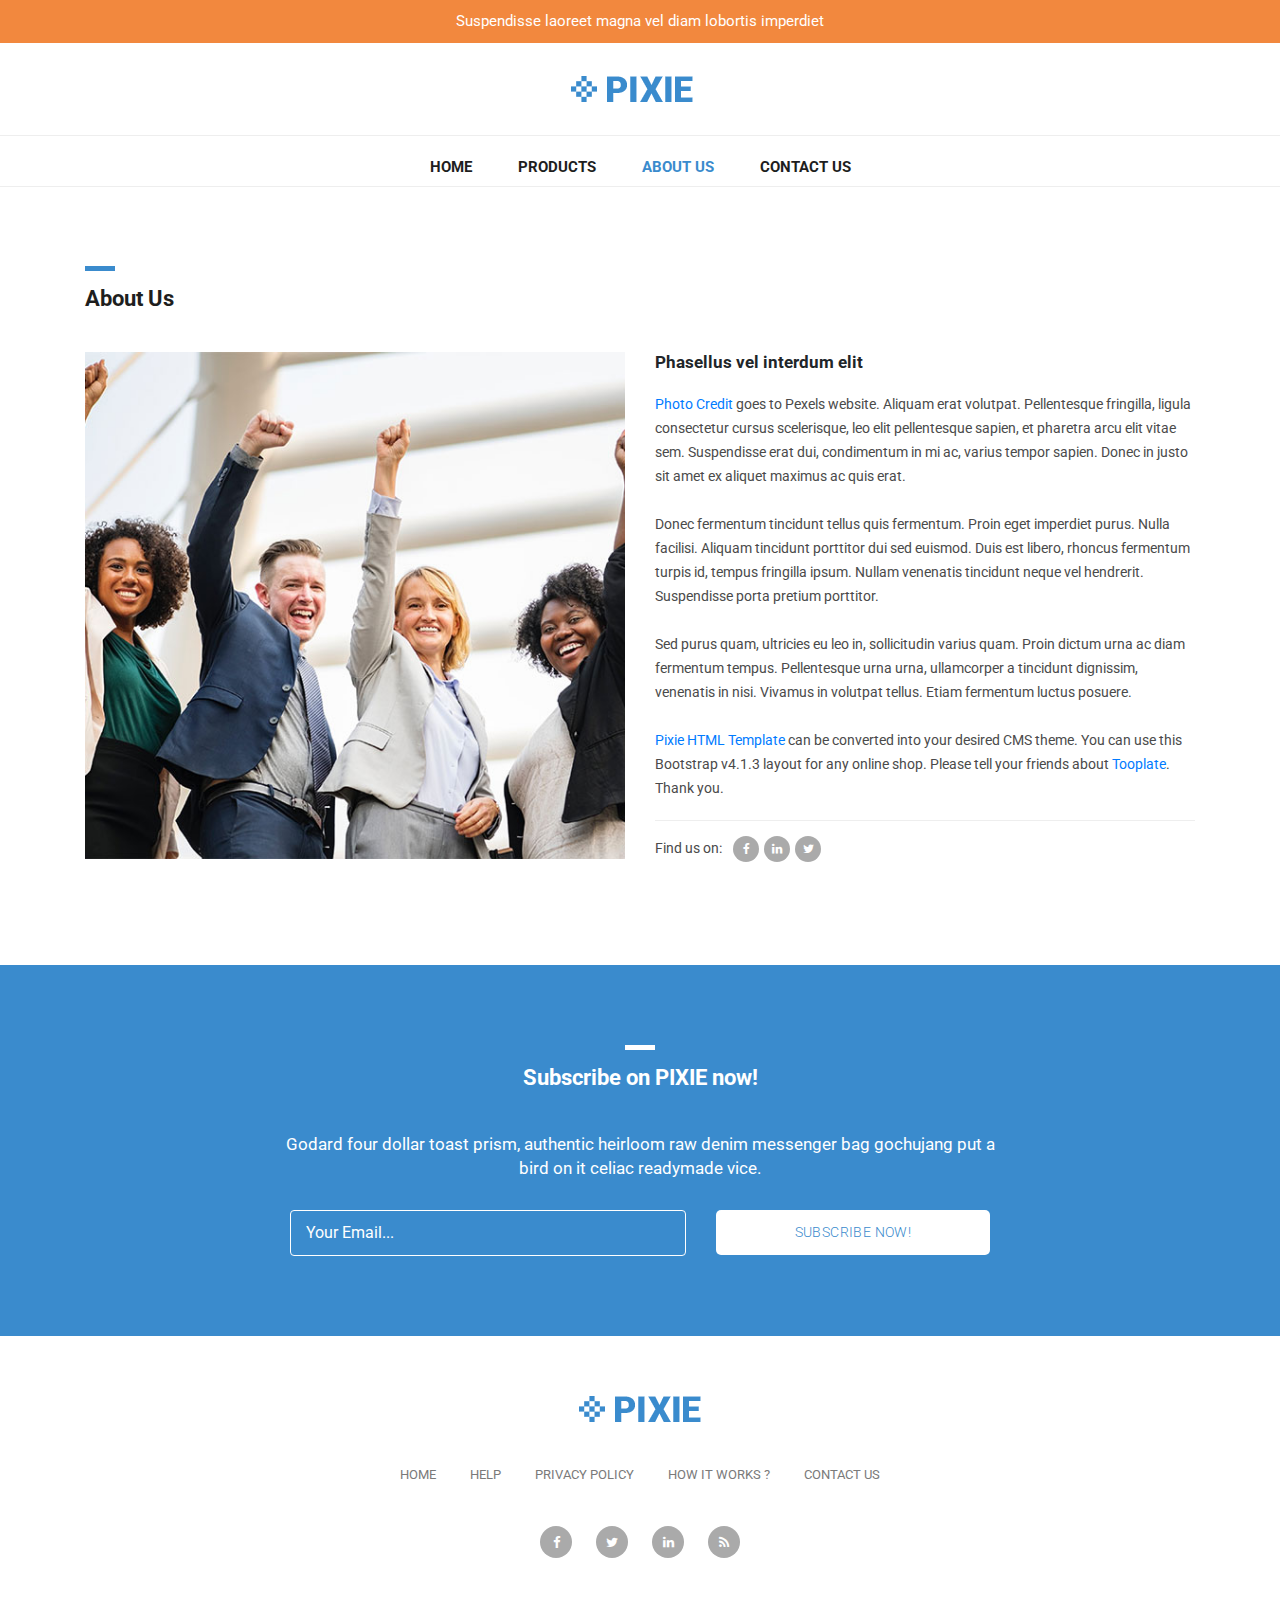
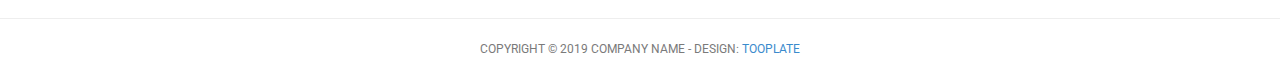
==== about.html @ ab48823a "first commit" ====
<!DOCTYPE html>
<html lang="en">

  <head>

    <meta charset="utf-8">
    <meta name="viewport" content="width=device-width, initial-scale=1, shrink-to-fit=no">
    <meta name="description" content="">
    <meta name="author" content="">
    <link href="https://fonts.googleapis.com/css?family=Roboto:100,300,400,500,700" rel="stylesheet">

    <title>Pixie Template - About Page</title>

    <!-- Bootstrap core CSS -->
    <link href="vendor/bootstrap/css/bootstrap.min.css" rel="stylesheet">


    <!-- Additional CSS Files -->
    <link rel="stylesheet" href="assets/css/fontawesome.css">
    <link rel="stylesheet" href="assets/css/tooplate-main.css">
    <link rel="stylesheet" href="assets/css/owl.css">
    <link rel="stylesheet" href="assets/css/flex-slider.css">
<!--
Tooplate 2114 Pixie
https://www.tooplate.com/view/2114-pixie
-->
  </head>

  <body>
    
    <!-- Pre Header -->
    <div id="pre-header">
      <div class="container">
        <div class="row">
          <div class="col-md-12">
            <span>Suspendisse laoreet magna vel diam lobortis imperdiet</span>
          </div>
        </div>
      </div>
    </div>

    <!-- Navigation -->
    <nav class="navbar navbar-expand-lg navbar-dark bg-dark static-top">
      <div class="container">
        <a class="navbar-brand" href="#"><img src="assets/images/header-logo.png" alt=""></a>
        <button class="navbar-toggler" type="button" data-toggle="collapse" data-target="#navbarResponsive" aria-controls="navbarResponsive" aria-expanded="false" aria-label="Toggle navigation">
          <span class="navbar-toggler-icon"></span>
        </button>
        <div class="collapse navbar-collapse" id="navbarResponsive">
          <ul class="navbar-nav ml-auto">
            <li class="nav-item">
              <a class="nav-link" href="index.html">Home</a>
            </li>
            <li class="nav-item">
              <a class="nav-link" href="products.html">Products
                <span class="sr-only">(current)</span>
              </a>
            </li>
            <li class="nav-item active">
              <a class="nav-link" href="about.html">About Us</a>
              <span class="sr-only">(current)</span>
            </li>
            <li class="nav-item">
              <a class="nav-link" href="contact.html">Contact Us</a>
            </li>
          </ul>
        </div>
      </div>
    </nav>

    <!-- Page Content -->
    <!-- About Page Starts Here -->
    <div class="about-page">
      <div class="container">
        <div class="row">
          <div class="col-md-12">
            <div class="section-heading">
              <div class="line-dec"></div>
              <h1>About Us</h1>
            </div>
          </div>
          <div class="col-md-6">
            <div class="left-image">
              <img src="assets/images/about-us.jpg" alt="">
            </div>
          </div>
          <div class="col-md-6">
            <div class="right-content">
              <h4>Phasellus vel interdum elit</h4>
              <p><a href="https://www.pexels.com/photo/group-of-people-raising-right-hand-1059120/">Photo Credit</a> goes to Pexels website. Aliquam erat volutpat. Pellentesque fringilla, ligula consectetur cursus scelerisque, leo elit pellentesque sapien, et pharetra arcu elit vitae sem. Suspendisse erat dui, condimentum in mi ac, varius tempor sapien. Donec in justo sit amet ex aliquet maximus ac quis erat.</p> 
              <br>
              <p>Donec fermentum tincidunt tellus quis fermentum. Proin eget imperdiet purus. Nulla facilisi. Aliquam tincidunt porttitor dui sed euismod. Duis est libero, rhoncus fermentum turpis id, tempus fringilla ipsum. Nullam venenatis tincidunt neque vel hendrerit. Suspendisse porta pretium porttitor.</p>
              <br>
              <p>Sed purus quam, ultricies eu leo in, sollicitudin varius quam. Proin dictum urna ac diam fermentum tempus. Pellentesque urna urna, ullamcorper a tincidunt dignissim, venenatis in nisi. Vivamus in volutpat tellus. Etiam fermentum luctus posuere.</p>
              <br>
              <p><a rel="nofollow" href="https://www.tooplate.com/view/2114-pixie">Pixie HTML Template</a> can be converted into your desired CMS theme. You can use this Bootstrap v4.1.3 layout for any online shop. Please tell your friends about <a rel="nofollow" href="https://www.facebook.com/tooplate/">Tooplate</a>. Thank you.</p>
              <div class="share">
                <h6>Find us on: <span><a href="https://www.facebook.com/Mackycloth" target="_blank"><i class="fa fa-facebook"></i></a><a href="#"><i class="fa fa-linkedin"></i></a><a href="#"><i class="fa fa-twitter"></i></a></span></h6>
              </div>
            </div>
          </div>
        </div>
      </div>
    </div>
    <!-- About Page Ends Here -->

    <!-- Subscribe Form Starts Here -->
    <div class="subscribe-form">
      <div class="container">
        <div class="row">
          <div class="col-md-12">
            <div class="section-heading">
              <div class="line-dec"></div>
              <h1>Subscribe on PIXIE now!</h1>
            </div>
          </div>
          <div class="col-md-8 offset-md-2">
            <div class="main-content">
              <p>Godard four dollar toast prism, authentic heirloom raw denim messenger bag gochujang put a bird on it celiac readymade vice.</p>
              <div class="container">
                <form id="subscribe" action="" method="get">
                  <div class="row">
                    <div class="col-md-7">
                      <fieldset>
                        <input name="email" type="text" class="form-control" id="email" 
                        onfocus="if(this.value == 'Your Email...') { this.value = ''; }" 
                    	onBlur="if(this.value == '') { this.value = 'Your Email...';}"
                    	value="Your Email..." required="">
                      </fieldset>
                    </div>
                    <div class="col-md-5">
                      <fieldset>
                        <button type="submit" id="form-submit" class="button">Subscribe Now!</button>
                      </fieldset>
                    </div>
                  </div>
                </form>
              </div>
            </div>
          </div>
        </div>
      </div>
    </div>
    <!-- Subscribe Form Ends Here -->


    
    <!-- Footer Starts Here -->
    <div class="footer">
      <div class="container">
        <div class="row">
          <div class="col-md-12">
            <div class="logo">
              <img src="assets/images/header-logo.png" alt="">
            </div>
          </div>
          <div class="col-md-12">
            <div class="footer-menu">
              <ul>
                <li><a href="#">Home</a></li>
                <li><a href="#">Help</a></li>
                <li><a href="#">Privacy Policy</a></li>
                <li><a href="#">How It Works ?</a></li>
                <li><a href="#">Contact Us</a></li>
              </ul>
            </div>
          </div>
          <div class="col-md-12">
            <div class="social-icons">
              <ul>
                <li><a href="https://www.facebook.com/Mackycloth" target="_blank"><i class="fa fa-facebook"></i></a></li>
                <li><a href="#"><i class="fa fa-twitter"></i></a></li>
                <li><a href="#"><i class="fa fa-linkedin"></i></a></li>
                <li><a href="#"><i class="fa fa-rss"></i></a></li>
              </ul>
            </div>
          </div>
        </div>
      </div>
    </div>
    <!-- Footer Ends Here -->


    <!-- Sub Footer Starts Here -->
    <div class="sub-footer">
      <div class="container">
        <div class="row">
          <div class="col-md-12">
            <div class="copyright-text">
              <p>Copyright &copy; 2019 Company Name 
                
                - Design: <a rel="nofollow" href="https://www.facebook.com/tooplate">Tooplate</a></p>
            </div>
          </div>
        </div>
      </div>
    </div>
    <!-- Sub Footer Ends Here -->


    <!-- Bootstrap core JavaScript -->
    <script src="vendor/jquery/jquery.min.js"></script>
    <script src="vendor/bootstrap/js/bootstrap.bundle.min.js"></script>


    <!-- Additional Scripts -->
    <script src="assets/js/custom.js"></script>
    <script src="assets/js/owl.js"></script>
    <script src="assets/js/isotope.js"></script>
    <script src="assets/js/flex-slider.js"></script>


    <script language = "text/Javascript"> 
      cleared[0] = cleared[1] = cleared[2] = 0; //set a cleared flag for each field
      function clearField(t){                   //declaring the array outside of the
      if(! cleared[t.id]){                      // function makes it static and global
          cleared[t.id] = 1;  // you could use true and false, but that's more typing
          t.value='';         // with more chance of typos
          t.style.color='#fff';
          }
      }
    </script>


  </body>

</html>
---- assets/css/tooplate-main.css ----
/* 

Tooplate 2114 Pixie

https://www.tooplate.com/view/2114-pixie

*/

body {
	font-family: 'Roboto', sans-serif;
	transition: all 0.5s;
}
p {
	margin-bottom: 0px;
	font-size: 14px;
	color: #4a4a4a;
	line-height: 24px;
}
a {
	text-decoration: none!important;
}

.copyright-text {
	text-transform: uppercase;
}

.main-button a {
	background-color: #3a8bcd;
	border-radius: 5px;
	padding: 10px 15px;
	display: inline-block;
	color: #fff;
	font-size: 14px;
	text-transform: uppercase;
	font-weight: 300;
	letter-spacing: 0.4px;
	text-decoration: none;
	transition: all 0.5s;
}
.main-button a:hover {
	opacity: 0.7;
}
.section-heading {
	margin-top: 80px;
	margin-bottom: 40px;
}
.section-heading .line-dec {
	width: 30px;
	height: 5px;
	background-color: #3a8bcd;
}
.section-heading h1 {
	font-size: 22px;
	font-weight: 700;
	color: #1e1e1e;
	margin-top: 15px;
}

/* Pre Header Style */
#pre-header {
	background-color: #f2883E;
	text-align: center;
}
#pre-header span {
	color: #fff;
	font-size: 15px;
	padding: 10px 0px;
	display: inline-block;
}

/* Header Style */
.navbar .navbar-brand {
	text-align: center;
	width: 100%;
	position: relative;
	padding: 25px 0px;
	display:flex;
	justify-content: center;
	align-items: center;
}
.bg-dark {
	background-color: #fff!important;
	border-bottom: 1px solid #eee;
}
#navbarResponsive {
	z-index: 999;
	position: absolute;
	left: 50%;
	top: 105px;
	transform: translateX(-50%);
}
.navbar-dark .navbar-nav .nav-item {
	margin: 0px 15px;
}
.navbar-dark .navbar-nav .nav-link {
	text-transform: uppercase;
	font-size: 15px;
	font-weight: 700;
	color: #1e1e1e;
	transition: all 0.5s;
}
.navbar-dark .navbar-nav .nav-link:hover,
.navbar-dark .navbar-nav .active>.nav-link,
.navbar-dark .navbar-nav .nav-link.active,
.navbar-dark .navbar-nav .nav-link.show,
.navbar-dark .navbar-nav .show>.nav-link {
	color: #3a8bcd;
}
.navbar:after {
	width: 100%;
	height: 1px;
	background-color: #eee;
	content: '';
	position: absolute;
	left: 0;
	bottom: -52px;
}
.navbar-dark .navbar-toggler-icon {
	background-image: none;
}
.navbar-dark .navbar-toggler {
	border-color: #3a8bcd;
	background-color: #3a8bcd;	
	height: 50px;
	outline: none;
}
.navbar-dark .navbar-toggler-icon:after {
	content: '\f0c9';
	color: #FFF;
	font-size: 22px;
	line-height: 30px;
	font-family: 'FontAwesome';
}
/* Banner Style */
.banner {
	margin-top: 50px;
	background-image: url(../images/banner-bg.jpg);
	background-size: cover;
	background-repeat: no-repeat;
	padding: 150px 0px;
	background-position: center center;
}
.banner .caption {
	background-color: rgba(250,250,250,0.9);
	padding: 30px;
	max-width: 450px;
}
.banner .caption h2 {
	margin-top: 0px;
	margin-bottom: 15px;
	font-size: 24px;
	font-weight: 700;
	color: #1e1e1e;
}
.banner .caption .line-dec {
	width: 30px;
	height: 5px;
	background-color: #3a8bcd;
}
.banner .caption p {
	margin-top: 15px;
	margin-bottom: 20px;
}

/* Featured Style */
.featured-items {
	margin-bottom: 70px;
}
.featured-item {
	border-radius: 5px;
	border: 1px solid #eee;
	padding: 20px;
	transition: all 0.5s;
}
.featured-item:hover {
	opacity: 0.9;
}
.featured-item img {
	width: 100%;
}
.featured-item h4 {
	font-size: 17px;
	font-weight: 700;
	color: #1e1e1e;
	margin-top: 15px;
	transition: all 0.5s;
}
.featured-item:hover h4 {
	color: #3a8bcd;
}
.featured-item h6 {
	color: #3a8bcd;
	font-size: 15px;
	font-weight: 700;
	margin-bottom: 0px;
}
.owl-theme .owl-dots {
	text-align: center;
	margin-top: 30px;
}
.owl-theme .owl-dots .owl-dot {
	outline: none;
}
.owl-theme .owl-dots .active span {
	background-color: #3a8bcd!important;
}
.owl-theme .owl-dots .owl-dot span {
	background-color: #aaa;
	width: 8px;
	height: 8px;
	display: inline-block;
	margin: 0px 5px;
	outline: none;
}



/* Subscribe Style */
.subscribe-form {
	background-color: #3a8bcd;
	padding: 80px 0px;
	text-align: center;
}
.subscribe-form .section-heading  {
	margin-top: 0px;
}
.subscribe-form .section-heading h1 {
	color: #fff;
}
.subscribe-form .section-heading .line-dec {
	background-color: #fff;
	margin: 0 auto;
}
.subscribe-form .main-content p {
	font-size: 17px;
	color: #fff;
	margin-bottom: 30px;
}
.subscribe-form .main-content form  {
	color: #fff;
	display: inline;
}
.subscribe-form .main-content form input {
	display: inline;
}
.subscribe-form .main-content form input {
	width: 100%;
	height: 46px;
	border: 1px solid #fff;
	background-color: transparent;
	padding-left: 15px;
	color: #fff;
	outline: none;
}
.subscribe-form .main-content form button:focus {
	color: #fff!important;
}
.subscribe-form .main-content form button {
	width: 100%;
	height: 45px;
	cursor: pointer;
	background-color: #fff;
	outline: none;
	border-radius: 5px;
	padding: 10px 15px;
	display: inline-block;
	color: #3a8bcd;
	font-size: 14px;
	text-transform: uppercase;
	font-weight: 300;
	letter-spacing: 0.4px;
	text-decoration: none;
	transition: all 0.5s;
	box-shadow: none;
	border: none;
}


/* Footer Style */
.footer {
	text-align: center;
}
.footer ul {
	padding: 0px;
	margin: 0px;
}
.footer ul li {
	list-style: none;
	display: inline-block;
}
.footer .logo img {
	max-width: 100%;
	margin-top: 60px;
	margin-bottom: 40px;
}
.footer .footer-menu {
	margin-bottom: 40px;
}
.footer .footer-menu ul li {
	margin: 0px 15px;
}
.footer .footer-menu a {
	font-size: 13px;
	color: #7a7a7a;
	text-transform: uppercase;
	transition: all 0.5s;
}
.footer .footer-menu a:hover {
	color: #3a8bcd;
	text-decoration: none;
}
.footer .social-icons {
	margin-bottom: 60px;
}
.footer .social-icons ul li {
	margin: 0px 10px;
}
.footer .social-icons a {
	width: 32px;
	height: 32px;
	color: #fff;
	background-color: #aaa;
	text-align: center;
	display: inline-block;
	line-height: 33px;
	border-radius: 50%;
	font-size: 13px;
	transition: all 0.5s;
}
.footer .social-icons a:hover {
	background-color: #3a8bcd;
}

/* Sub Footer Style */
.sub-footer {
	border-top: 1px solid #eee;
	text-align: center;
}
.sub-footer p {
	font-size: 12px;
	color: #7a7a7a;
	line-height: 60px;
}
.sub-footer a {
	color: #3a8bcd;
	text-decoration: none;
}

/* Featured Page Style */
.featured-page {
	margin-top: 130px;
	margin-bottom: 40px;
}
.featured-page .section-heading {
	margin-top: 0px;
	margin-bottom: 0px;
}
.featured-page #filters {
	margin-top: 15px;
	text-align: right;
}
.featured .featured-item {
	margin-bottom: 30px;
	text-decoration: none;
}
.featured .featured-item h4 {
	transition: all 0.5s;
}
.featured .featured-item:hover h4 {
	color: #3a8bcd;
}
#filter button {
	outline: none;
}
#filter .btn-primary.focus,
.btn-primary:focus {
	color: #3a8bcd!important;
	box-shadow: none!important;
}
#filters .btn-primary {
	color: #1e1e1e;
	border: none;
	font-size: 15px;
	font-weight: 700;
	background-color: transparent;
}
/* Isotope Transitions
------------------------------- */
.isotope,
.isotope .item {
  -webkit-transition-duration: 0.8s;
     -moz-transition-duration: 0.8s;
      -ms-transition-duration: 0.8s;
       -o-transition-duration: 0.8s;
          transition-duration: 0.8s;
}

.isotope {
  -webkit-transition-property: height, width;
     -moz-transition-property: height, width;
      -ms-transition-property: height, width;
       -o-transition-property: height, width;
          transition-property: height, width;
}

.isotope .item {
  -webkit-transition-property: -webkit-transform, opacity;
     -moz-transition-property:    -moz-transform, opacity;
      -ms-transition-property:     -ms-transform, opacity;
       -o-transition-property:         top, left, opacity;
          transition-property:         transform, opacity;
}

.page-navigation ul {
	text-align: center;
	border-top: 1px solid #eee;
	padding: 30px  0px 0px 0px;
	margin: 0px 0px 80px 0px;
}
.page-navigation ul li {
	display: inline-block;
}
.page-navigation ul li a {
	width: 40px;
	height: 40px;
	display: inline-block;
	text-align: center;
	line-height: 38px;
	border: 1px solid #eee;
	border-radius: 5px;
	font-weight: 700;
	color: #1e1e1e;
	font-size: 15px;
	text-decoration: none;
	transition: all 0.5s;
}
.page-navigation ul li a:hover,
.page-navigation ul li.current-page a {
	background-color: #3a8bcd;
	border-color: #3a8bcd;
	color: #fff;
}



/* Single Product Style */
.single-product .product-slider {
	padding: 20px;
	border: 1px solid #eee!important;
	border-radius: 5px;
}
.flexslider {
	border: none!important;
}
#carousel {
	margin-top: 20px;
}
#carousel .slides li {
	width: 150px!important;
}
.single-product .right-content h4 {
	font-size: 17px;
	font-weight: 700;
	margin-top: 0px;
}
.single-product .right-content h6 {
	color: #3a8bcd;
	font-size: 17px;
	font-weight: 700;
	margin-top: 10px;
}
.single-product .right-content p {
	margin-top: 20px;
	margin-bottom: 30px;
}
.single-product .right-content span {
	font-size: 14px;
	color: #3a8bcd;
	font-weight: 500;
	display: inline-block;
	margin-bottom: 15px;
}
.single-product .right-content label {
	font-size: 14px;
	color: #4a4a4a;
}
.single-product .right-content .quantity-text {
	margin-left: 10px;
	width: 44px;
	height: 44px;
	line-height: 42px;
	font-size: 14px;
	font-weight: 700;
	color: #4a4a4a;
	display: inline-block;
	text-align: center;
	outline: none;
	border: 1px solid #eee;
}
.single-product .right-content .button {
	margin-left: 15px;
	cursor: pointer;
	background-color: #3a8bcd;
	outline: none;
	border-radius: 5px;
	padding: 10px 15px;
	display: inline-block;
	color: #fff;
	font-size: 14px;
	text-transform: uppercase;
	font-weight: 300;
	letter-spacing: 0.4px;
	text-decoration: none;
	transition: all 0.5s;
	box-shadow: none;
	border: none;
}
.single-product .right-content .down-content span {
	margin-bottom: 0px;
	display: inline-block;
	margin-left: 8px;
	color: #aaa;
}
.single-product .right-content .down-content span a {
	color: #aaa;
	font-weight: 400;
	margin-left: 4px;
	transition: all 0.5s;
}
.single-product .right-content .down-content span a:hover {
	color: #3a8bcd;
}
.single-product .right-content .down-content span a:hover i {
	background-color: #3a8bcd;
}
.single-product .right-content .down-content span a i {
	transition: all 0.5s;
	background-color: #aaa;
	width: 26px;
	height: 26px;
	display: inline-block;
	text-align: center;
	line-height: 26px;
	border-radius: 50%;
	color: #fff;
	font-size: 12px;
	margin-right: 5px;
}
.single-product .right-content .down-content .categories {
	border-top: 1px solid #eee;
	margin-top: 30px;
	padding: 10px 0px;
}
.single-product .right-content .down-content .share {
	border-top: 1px solid #eee;
	padding: 10px 0px;
}
.single-product .right-content .down-content h6 {
	font-size: 14px;
	color: #4a4a4a;
	font-weight: 400;
}

.brand-name{
	color: #f2883E;
	margin-left: 8px;
}
.footer-logo{
	display: flex;
    justify-content: center;
    align-items: center;
}

/* About Us Style */
.about-page {
	margin-top: 50px;
    margin-bottom: 80px;
}
.about-page .right-content h4 {
	font-size: 17px;
	font-weight: 700;
	margin-top: 0px;
	margin-bottom: 20px;
}
.about-page .left-image img {
	max-width: 100%;
}
.about-page .right-content span {
	display: inline-block;
	margin-left: 8px;
}
.about-page .right-content span a i {
	transition: all 0.5s;
	background-color: #aaa;
	width: 26px;
	height: 26px;
	display: inline-block;
	text-align: center;
	line-height: 26px;
	border-radius: 50%;
	color: #fff;
	font-size: 12px;
	margin-right: 5px;
}
.about-page .right-content .share {
	margin-top: 20px;
	border-top: 1px solid #eee;
	padding: 15px 0px;
}
.about-page .right-content h6 {
	font-size: 14px;
	color: #4a4a4a;
	font-weight: 400;
}
.about-page .right-content span a:hover i {
	background-color: #3a8bcd;
}




/* Contact Page Style */
.contact-page {
	margin-top: 50px;
    margin-bottom: 80px;
}
.contact-page .right-content input,
.contact-page .right-content textarea {
	border-radius: 0px;
	outline: none;
	box-shadow: none;
	font-size: 14px;
	margin-bottom: 30px;
}
.contact-page .right-content input {
	height: 44px;
	line-height: 44px;
}
.contact-page .right-content textarea {
	height: 200px;
	max-height: 280px;
}
.contact-page .right-content span {
	display: inline-block;
	margin-left: 8px;
}
.contact-page .right-content span a i {
	transition: all 0.5s;
	background-color: #aaa;
	width: 26px;
	height: 26px;
	display: inline-block;
	text-align: center;
	line-height: 26px;
	border-radius: 50%;
	color: #fff;
	font-size: 12px;
	margin-right: 5px;
}
.contact-page .right-content .share {
	margin-top: 30px;
	border-top: 1px solid #eee;
	padding: 15px 0px;
}
.contact-page .right-content h6 {
	font-size: 14px;
	color: #4a4a4a;
	font-weight: 400;
}
.contact-page .right-content span a:hover i {
	background-color: #3a8bcd;
}
.contact-page .right-content .button {
	cursor: pointer;
	background-color: #3a8bcd;
	outline: none;
	border-radius: 5px;
	padding: 10px 15px;
	display: inline-block;
	color: #fff;
	font-size: 14px;
	text-transform: uppercase;
	font-weight: 300;
	letter-spacing: 0.4px;
	text-decoration: none;
	transition: all 0.5s;
	box-shadow: none;
	border: none;
}






/* Responsive Style */
@media (max-width: 991px) {

	.banner {
		border-top: none;
		margin-top: 0px;
	}
	.navbar .navbar-brand {
		width: auto;
	}
	.navbar:after {
		display: none;
	}
	#navbarResponsive {
	    z-index: 99999;
	    position: absolute;
	    top: 96px;
	    width: 100%;
	    text-align: center;
	    background-color: rgba(250,250,250,0.95);
	    box-shadow: 0px 10px 10px rgba(0,0,0,0.1);
	}
	.navbar-dark .navbar-nav .nav-item {
		border-bottom: 1px solid #eee;
	}
	.navbar-dark .navbar-nav .nav-item:last-child {
		border-bottom: none;
	}
	.navbar-dark .navbar-nav .nav-link {
		padding: 15px 0px;
	}
	.featured-page #filters {
		text-align: right;
	} 
	.single-product .right-content {
		margin-top: 30px;
	}
	.about-page .right-content {
		margin-top: 30px;
	}
	.contact-page .right-content {
		margin-top: 30px;
	}
	.contact-page .right-content .col-md-6,
	.contact-page .right-content .col-md-12 {
		padding: 0px;
	}
	.featured-page {
		margin-top: 80px;
	}
	.about-page,
	.contact-page {
		margin-top: 0px;
	}

}

@media (max-width: 767px) {

	.subscribe-form .main-content form input.button {
		margin-top: 20px;
	}
	.featured-page #filters {
		margin-top: 15px;
		text-align: left;
	} 

}
---- assets/css/flex-slider.css ----
/*
 * jQuery FlexSlider v2.7.1
 * http://www.woothemes.com/flexslider/
 *
 * Copyright 2012 WooThemes
 * Free to use under the GPLv2 and later license.
 * http://www.gnu.org/licenses/gpl-2.0.html
 *
 * Contributing author: Tyler Smith (@mbmufffin)
 *
 */
/* ====================================================================================================================
 * FONT-FACE
 * ====================================================================================================================*/
@font-face {
  font-family: 'flexslider-icon';
  src: url('../fonts/flexslider-icon.eot');
  src: url('../fonts/flexslider-icon.eot?#iefix') format('embedded-opentype'), url('../fonts/flexslider-icon.woff') format('woff'), url('../fonts/flexslider-icon.ttf') format('truetype'), url('../fonts/flexslider-icon.svg#flexslider-icon') format('svg');
  font-weight: normal;
  font-style: normal;
}
/* ====================================================================================================================
 * RESETS
 * ====================================================================================================================*/
.flex-container a:hover,
.flex-slider a:hover {
  outline: none;
}
.slides,
.slides > li,
.flex-control-nav,
.flex-direction-nav {
  margin: 0;
  padding: 0;
  list-style: none;
}
.flex-pauseplay span {
  text-transform: capitalize;
}
/* ====================================================================================================================
 * BASE STYLES
 * ====================================================================================================================*/
.flexslider {
  margin: 0;
  padding: 0;
}
.flexslider .slides > li {
  display: none;
  -webkit-backface-visibility: hidden;
}
.flexslider .slides img {
  width: 100%;
  display: block;
}
.flexslider .slides:after {
  content: "\0020";
  display: block;
  clear: both;
  visibility: hidden;
  line-height: 0;
  height: 0;
}
html[xmlns] .flexslider .slides {
  display: block;
}
* html .flexslider .slides {
  height: 1%;
}
.no-js .flexslider .slides > li:first-child {
  display: block;
}
/* ====================================================================================================================
 * DEFAULT THEME
 * ====================================================================================================================*/
.flexslider {
  margin: 0;
  background: #fff;
  border: 4px solid #fff;
  position: relative;
  zoom: 1;
  -webkit-border-radius: 4px;
  -moz-border-radius: 4px;
  border-radius: 4px;
  -webkit-box-shadow: '' 0 1px 4px rgba(0, 0, 0, 0.2);
  -moz-box-shadow: '' 0 1px 4px rgba(0, 0, 0, 0.2);
  -o-box-shadow: '' 0 1px 4px rgba(0, 0, 0, 0.2);
  box-shadow: '' 0 1px 4px rgba(0, 0, 0, 0.2);
}
.flexslider .slides {
  zoom: 1;
}
.flexslider .slides img {
  height: auto;
  -moz-user-select: none;
}
.flex-viewport {
  max-height: 2000px;
  -webkit-transition: all 1s ease;
  -moz-transition: all 1s ease;
  -ms-transition: all 1s ease;
  -o-transition: all 1s ease;
  transition: all 1s ease;
}
.loading .flex-viewport {
  max-height: 300px;
}
@-moz-document url-prefix() {
  .loading .flex-viewport {
    max-height: none;
  }
}
.carousel li {
  margin-right: 5px;
}
.flex-direction-nav {
  *height: 0;
}
.flex-direction-nav a {
  text-decoration: none;
  display: block;
  width: 40px;
  height: 40px;
  line-height: 40px;
  margin: -20px 0 0;
  position: absolute;
  top: 50%;
  z-index: 10;
  overflow: hidden;
  opacity: 0;
  cursor: pointer;
  color: rgba(0, 0, 0, 0.8);
  text-shadow: 1px 1px 0 rgba(255, 255, 255, 0.3);
  -webkit-transition: all 0.3s ease-in-out;
  -moz-transition: all 0.3s ease-in-out;
  -ms-transition: all 0.3s ease-in-out;
  -o-transition: all 0.3s ease-in-out;
  transition: all 0.3s ease-in-out;
}
.flex-direction-nav a:before {
  font-family: "flexslider-icon";
  font-size: 26px;
  display: inline-block;
  content: '\f001';
  color: rgba(0, 0, 0, 0.8);
  text-shadow: 1px 1px 0 rgba(255, 255, 255, 0.3);
}
.flex-direction-nav a.flex-next:before {
  content: '\f002';
}
.flex-direction-nav .flex-prev {
  left: -50px;
}
.flex-direction-nav .flex-next {
  right: -50px;
  text-align: right;
}
.flexslider:hover .flex-direction-nav .flex-prev {
  opacity: 0.7;
  left: 10px;
}
.flexslider:hover .flex-direction-nav .flex-prev:hover {
  opacity: 1;
}
.flexslider:hover .flex-direction-nav .flex-next {
  opacity: 0.7;
  right: 10px;
}
.flexslider:hover .flex-direction-nav .flex-next:hover {
  opacity: 1;
}
.flex-direction-nav .flex-disabled {
  opacity: 0!important;
  filter: alpha(opacity=0);
  cursor: default;
  z-index: -1;
}
.flex-pauseplay a {
  display: block;
  width: 20px;
  height: 20px;
  position: absolute;
  bottom: 5px;
  left: 10px;
  opacity: 0.8;
  z-index: 10;
  overflow: hidden;
  cursor: pointer;
  color: #000;
}
.flex-pauseplay a:before {
  font-family: "flexslider-icon";
  font-size: 20px;
  display: inline-block;
  content: '\f004';
}
.flex-pauseplay a:hover {
  opacity: 1;
}
.flex-pauseplay a.flex-play:before {
  content: '\f003';
}
.flex-control-nav {
  width: 100%;
  position: absolute;
  bottom: -40px;
  text-align: center;
}
.flex-control-nav li {
  margin: 0 6px;
  display: inline-block;
  zoom: 1;
  *display: inline;
}
.flex-control-paging li a {
  width: 11px;
  height: 11px;
  display: block;
  background: #666;
  background: rgba(0, 0, 0, 0.5);
  cursor: pointer;
  text-indent: -9999px;
  -webkit-box-shadow: inset 0 0 3px rgba(0, 0, 0, 0.3);
  -moz-box-shadow: inset 0 0 3px rgba(0, 0, 0, 0.3);
  -o-box-shadow: inset 0 0 3px rgba(0, 0, 0, 0.3);
  box-shadow: inset 0 0 3px rgba(0, 0, 0, 0.3);
  -webkit-border-radius: 20px;
  -moz-border-radius: 20px;
  border-radius: 20px;
}
.flex-control-paging li a:hover {
  background: #333;
  background: rgba(0, 0, 0, 0.7);
}
.flex-control-paging li a.flex-active {
  background: #000;
  background: rgba(0, 0, 0, 0.9);
  cursor: default;
}
.flex-control-thumbs {
  margin: 5px 0 0;
  position: static;
  overflow: hidden;
}
.flex-control-thumbs li {
  width: 25%;
  float: left;
  margin: 0;
}
.flex-control-thumbs img {
  width: 100%;
  height: auto;
  display: block;
  opacity: .7;
  cursor: pointer;
  -moz-user-select: none;
  -webkit-transition: all 1s ease;
  -moz-transition: all 1s ease;
  -ms-transition: all 1s ease;
  -o-transition: all 1s ease;
  transition: all 1s ease;
}
.flex-control-thumbs img:hover {
  opacity: 1;
}
.flex-control-thumbs .flex-active {
  opacity: 1;
  cursor: default;
}
/* ====================================================================================================================
 * RESPONSIVE
 * ====================================================================================================================*/
@media screen and (max-width: 860px) {
  .flex-direction-nav .flex-prev {
    opacity: 1;
    left: 10px;
  }
  .flex-direction-nav .flex-next {
    opacity: 1;
    right: 10px;
  }
}
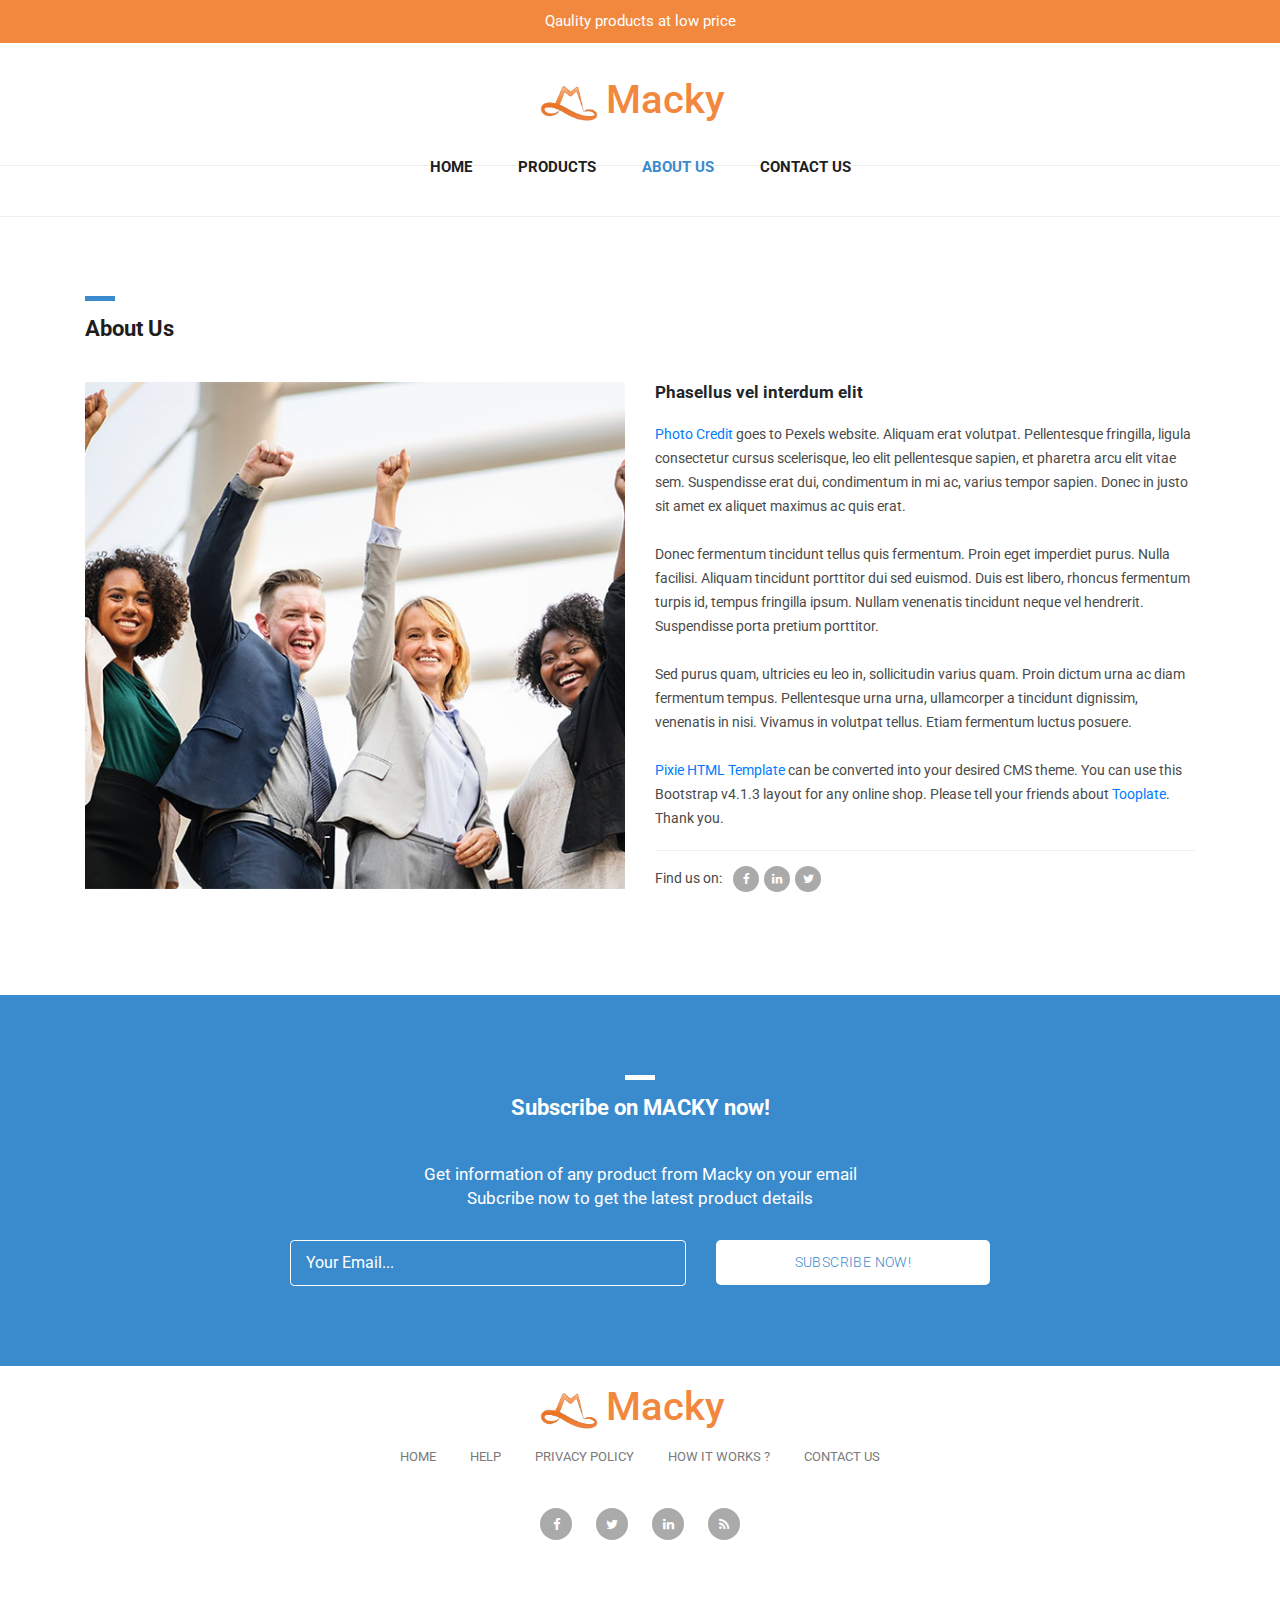
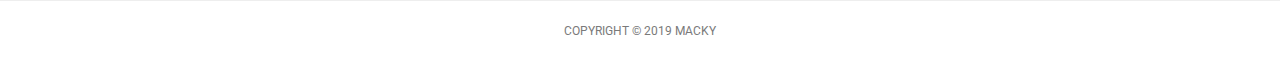
==== commit 99598ba6: "website edited" ====
--- a/about.html
+++ b/about.html
@@ -33,7 +33,7 @@
       <div class="container">
         <div class="row">
           <div class="col-md-12">
-            <span>Suspendisse laoreet magna vel diam lobortis imperdiet</span>
+            <span>Qaulity products at low price</span>
           </div>
         </div>
       </div>
@@ -42,10 +42,10 @@
     <!-- Navigation -->
     <nav class="navbar navbar-expand-lg navbar-dark bg-dark static-top">
       <div class="container">
-        <a class="navbar-brand" href="#"><img src="assets/images/header-logo.png" alt=""></a>
-        <button class="navbar-toggler" type="button" data-toggle="collapse" data-target="#navbarResponsive" aria-controls="navbarResponsive" aria-expanded="false" aria-label="Toggle navigation">
-          <span class="navbar-toggler-icon"></span>
-        </button>
+        <a class="navbar-brand" href="#">
+          <img class="logo" src="assets/images/logo.png" width="58"/>
+          <h1 class="brand-name">Macky</h1>
+        </a>
         <div class="collapse navbar-collapse" id="navbarResponsive">
           <ul class="navbar-nav ml-auto">
             <li class="nav-item">
@@ -111,12 +111,15 @@
           <div class="col-md-12">
             <div class="section-heading">
               <div class="line-dec"></div>
-              <h1>Subscribe on PIXIE now!</h1>
+              <h1>Subscribe on MACKY now!</h1>
             </div>
           </div>
           <div class="col-md-8 offset-md-2">
             <div class="main-content">
-              <p>Godard four dollar toast prism, authentic heirloom raw denim messenger bag gochujang put a bird on it celiac readymade vice.</p>
+              <p>
+                Get information of any product from Macky on your email<br>
+                Subcribe now to get the latest product details
+              </p>
               <div class="container">
                 <form id="subscribe" action="" method="get">
                   <div class="row">
@@ -150,9 +153,10 @@
       <div class="container">
         <div class="row">
           <div class="col-md-12">
-            <div class="logo">
-              <img src="assets/images/header-logo.png" alt="">
-            </div>
+            <a class="navbar-brand footer-logo" href="#">
+              <img class="logo" src="assets/images/logo.png" width="58"/>
+              <h1 class="brand-name">Macky</h1>
+            </a>
           </div>
           <div class="col-md-12">
             <div class="footer-menu">
@@ -187,9 +191,7 @@
         <div class="row">
           <div class="col-md-12">
             <div class="copyright-text">
-              <p>Copyright &copy; 2019 Company Name 
-                
-                - Design: <a rel="nofollow" href="https://www.facebook.com/tooplate">Tooplate</a></p>
+              <p>Copyright &copy; 2019 Macky</p>
             </div>
           </div>
         </div>
--- a/assets/css/tooplate-main.css
+++ b/assets/css/tooplate-main.css
@@ -560,7 +560,16 @@
 	color: #4a4a4a;
 	font-weight: 400;
 }
-
+.contact{
+	display: flex;
+}
+.contact-title{
+	font-size: 16px;
+	margin-top: 2px;
+}
+.contact-value{
+	font-size: 16px;
+}
 .brand-name{
 	color: #f2883E;
 	margin-left: 8px;
@@ -569,6 +578,7 @@
 	display: flex;
     justify-content: center;
     align-items: center;
+	margin-top: 12px;
 }
 
 /* About Us Style */
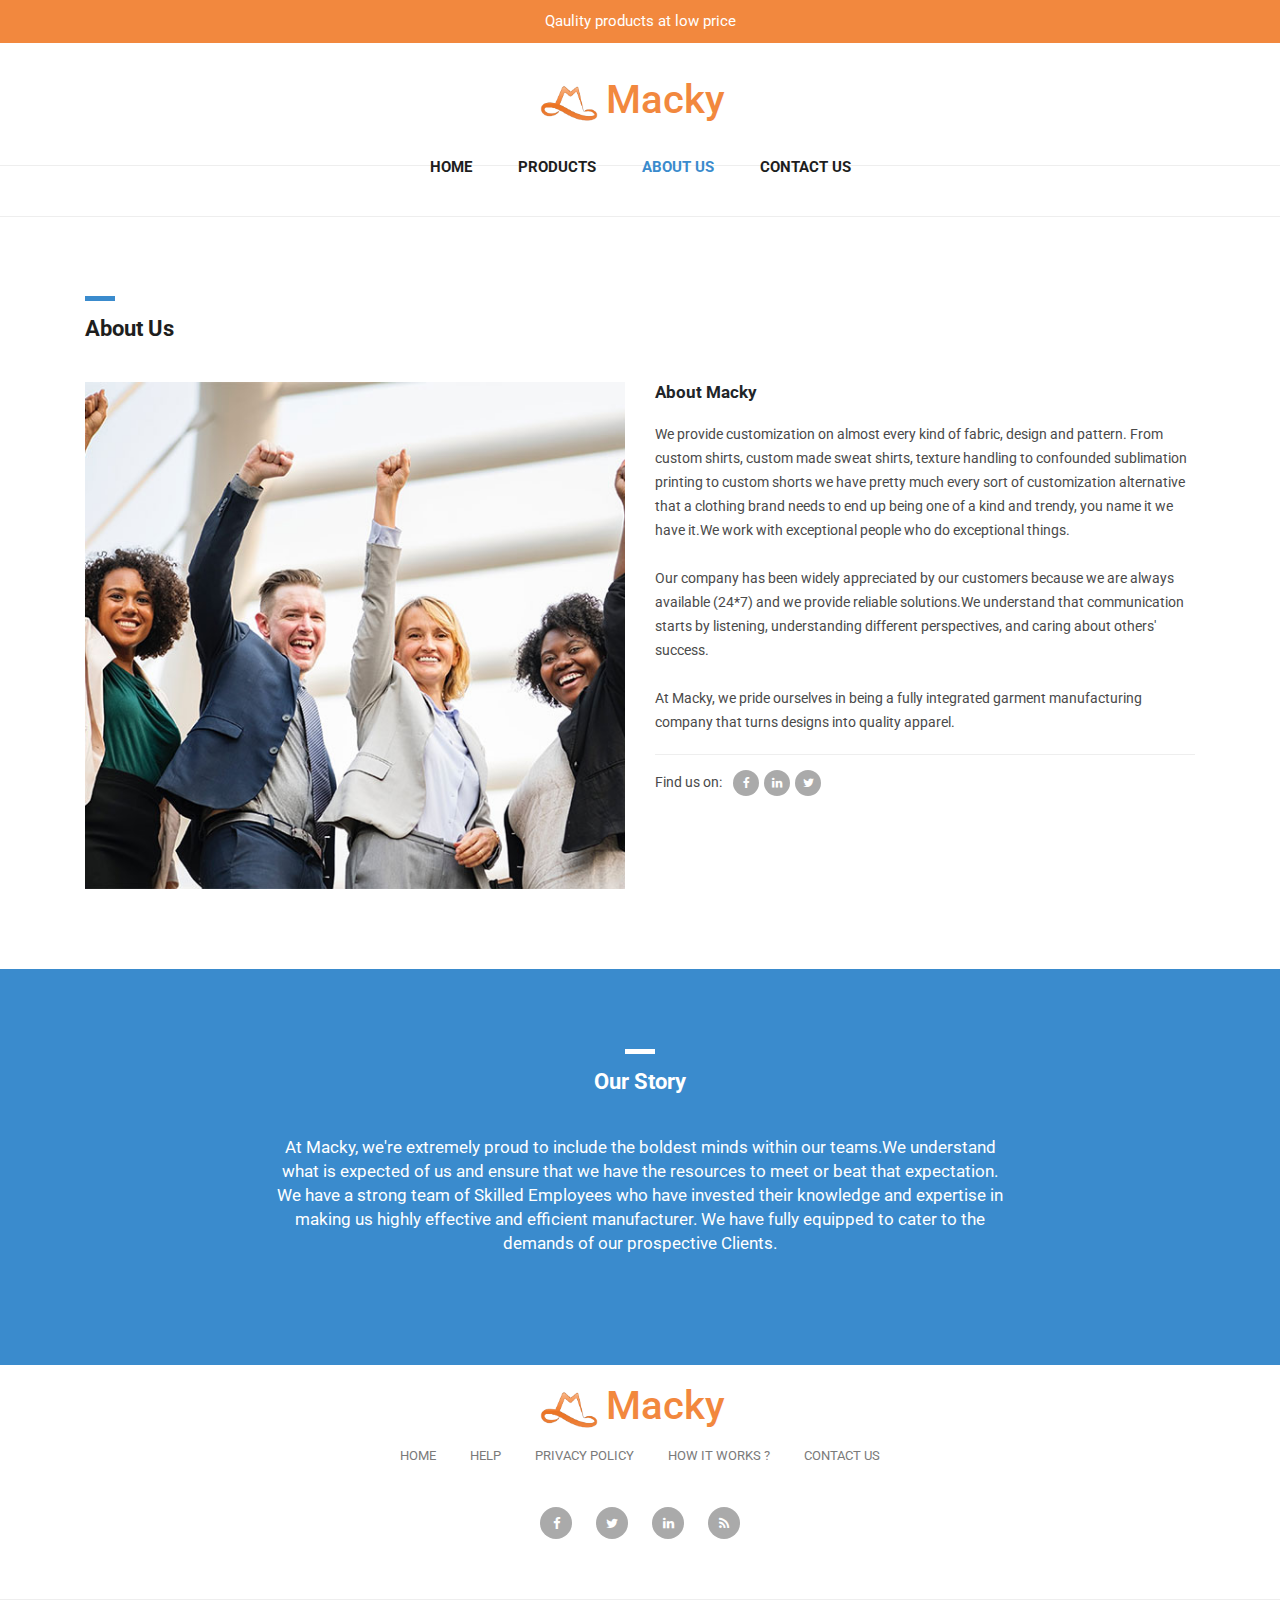
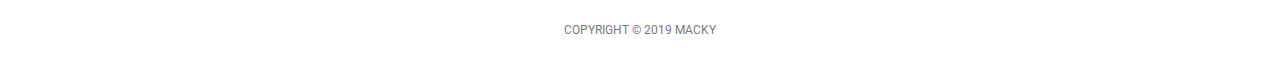
==== commit c56ca7aa: "added some text" ====
--- a/about.html
+++ b/about.html
@@ -9,7 +9,7 @@
     <meta name="author" content="">
     <link href="https://fonts.googleapis.com/css?family=Roboto:100,300,400,500,700" rel="stylesheet">
 
-    <title>Pixie Template - About Page</title>
+    <title>Macky - About Page</title>
 
     <!-- Bootstrap core CSS -->
     <link href="vendor/bootstrap/css/bootstrap.min.css" rel="stylesheet">
@@ -46,6 +46,9 @@
           <img class="logo" src="assets/images/logo.png" width="58"/>
           <h1 class="brand-name">Macky</h1>
         </a>
+        <button class="navbar-toggler" type="button" data-toggle="collapse" data-target="#navbarResponsive" aria-controls="navbarResponsive" aria-expanded="false" aria-label="Toggle navigation">
+          <span class="navbar-toggler-icon"></span>
+        </button>
         <div class="collapse navbar-collapse" id="navbarResponsive">
           <ul class="navbar-nav ml-auto">
             <li class="nav-item">
@@ -86,14 +89,24 @@
           </div>
           <div class="col-md-6">
             <div class="right-content">
-              <h4>Phasellus vel interdum elit</h4>
-              <p><a href="https://www.pexels.com/photo/group-of-people-raising-right-hand-1059120/">Photo Credit</a> goes to Pexels website. Aliquam erat volutpat. Pellentesque fringilla, ligula consectetur cursus scelerisque, leo elit pellentesque sapien, et pharetra arcu elit vitae sem. Suspendisse erat dui, condimentum in mi ac, varius tempor sapien. Donec in justo sit amet ex aliquet maximus ac quis erat.</p> 
+              <h4>About Macky</h4>
+              <p>
+                We provide customization on almost every kind of fabric, design and pattern. From custom shirts, custom made sweat shirts,
+                texture handling to confounded sublimation printing to custom shorts we have pretty much every sort of customization
+                alternative that a clothing brand needs to end up being one of a kind and trendy, you name it we have it.We work with
+                exceptional people who do exceptional things.
+              </p> 
               <br>
-              <p>Donec fermentum tincidunt tellus quis fermentum. Proin eget imperdiet purus. Nulla facilisi. Aliquam tincidunt porttitor dui sed euismod. Duis est libero, rhoncus fermentum turpis id, tempus fringilla ipsum. Nullam venenatis tincidunt neque vel hendrerit. Suspendisse porta pretium porttitor.</p>
+              <p>
+                Our company has been widely appreciated by our customers because we are
+                always available (24*7) and we provide reliable solutions.We understand that communication starts by listening, understanding
+                different perspectives, and caring about others' success.
+              </p>
               <br>
-              <p>Sed purus quam, ultricies eu leo in, sollicitudin varius quam. Proin dictum urna ac diam fermentum tempus. Pellentesque urna urna, ullamcorper a tincidunt dignissim, venenatis in nisi. Vivamus in volutpat tellus. Etiam fermentum luctus posuere.</p>
-              <br>
-              <p><a rel="nofollow" href="https://www.tooplate.com/view/2114-pixie">Pixie HTML Template</a> can be converted into your desired CMS theme. You can use this Bootstrap v4.1.3 layout for any online shop. Please tell your friends about <a rel="nofollow" href="https://www.facebook.com/tooplate/">Tooplate</a>. Thank you.</p>
+              <p>
+                At Macky, we pride ourselves in being a fully integrated garment manufacturing company that turns designs into quality
+                apparel.
+              </p>
               <div class="share">
                 <h6>Find us on: <span><a href="https://www.facebook.com/Mackycloth" target="_blank"><i class="fa fa-facebook"></i></a><a href="#"><i class="fa fa-linkedin"></i></a><a href="#"><i class="fa fa-twitter"></i></a></span></h6>
               </div>
@@ -111,16 +124,19 @@
           <div class="col-md-12">
             <div class="section-heading">
               <div class="line-dec"></div>
-              <h1>Subscribe on MACKY now!</h1>
+              <h1>Our Story</h1>
             </div>
           </div>
           <div class="col-md-8 offset-md-2">
             <div class="main-content">
               <p>
-                Get information of any product from Macky on your email<br>
-                Subcribe now to get the latest product details
+                At Macky, we're extremely proud to include the boldest minds within our teams.We understand what is expected of us and
+                ensure that we have the resources to meet or beat that expectation.<br>
+                We have a strong team of Skilled Employees who have
+                invested their knowledge and expertise in making us highly effective and efficient manufacturer. We have fully equipped to
+                cater to the demands of our prospective Clients.
               </p>
-              <div class="container">
+              <!-- <div class="container">
                 <form id="subscribe" action="" method="get">
                   <div class="row">
                     <div class="col-md-7">
@@ -138,7 +154,7 @@
                     </div>
                   </div>
                 </form>
-              </div>
+              </div> -->
             </div>
           </div>
         </div>
